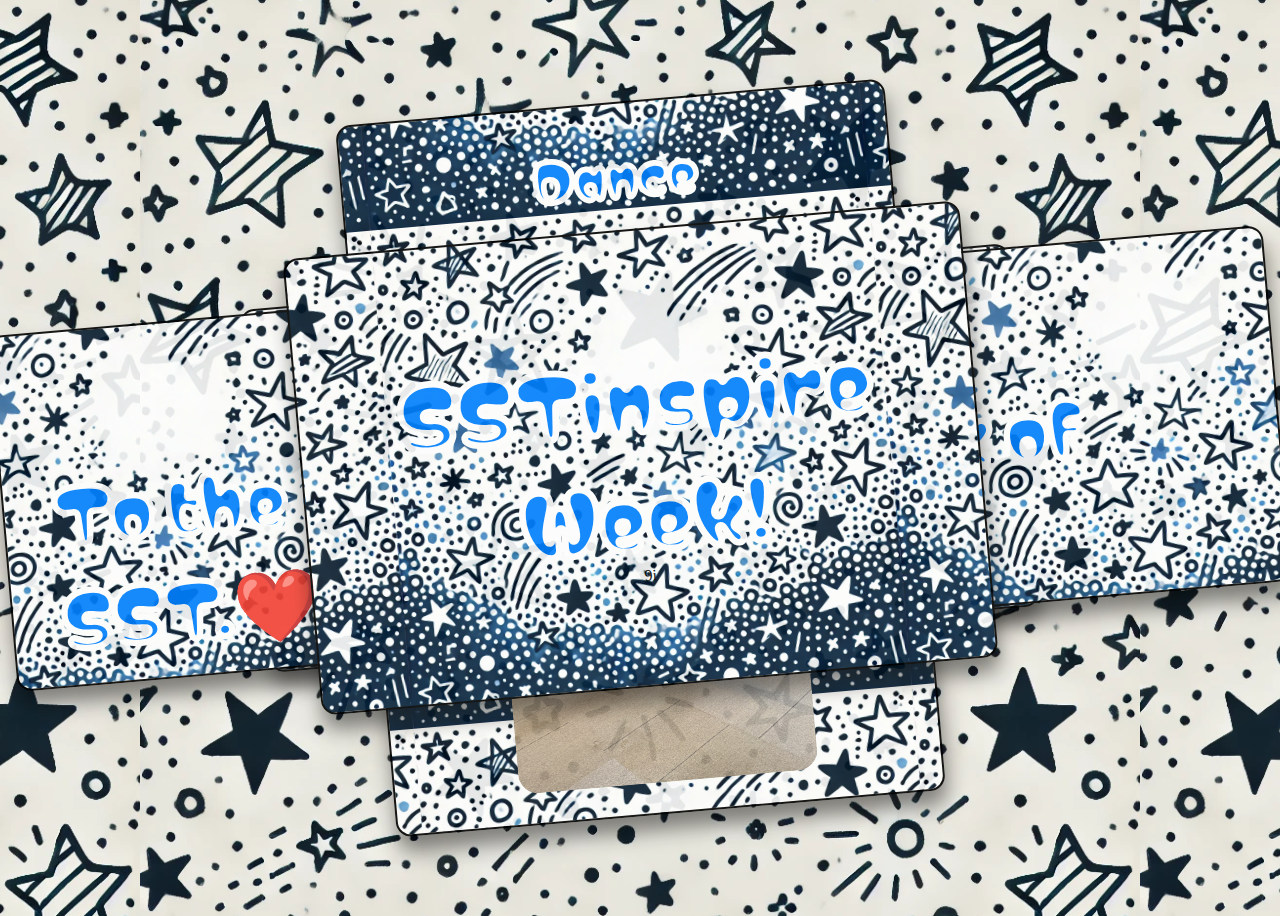
==== index.html @ 7b316d0e "finals" ====
<!DOCTYPE html>
<html lang="en" >
<head>
  <meta charset="UTF-8">
  <title>SSTinspire Week</title>
  <link rel='stylesheet' href='https://fonts.googleapis.com/css2?family=Short+Stack&amp;family=Homemade+Apple&amp;display=swap'><link rel="stylesheet" href="./style.css">
  <link rel="preconnect" href="https://fonts.googleapis.com">
<link rel="preconnect" href="https://fonts.gstatic.com" crossorigin>
<link href="https://fonts.googleapis.com/css2?family=Matemasie&display=swap" rel="stylesheet">
</head>
<body>
<!-- partial:index.partial.html -->
<!-- A pen by Developer Rahul  -->  
<div class="paper heart">

</div>

  
<div class="paper image" id="imgId2">
  <p> Football </p>
   <img src="images/photo1deepti.jpg" />
</div>

<div class="paper image" id="imgId2">
  <p> Face Painting</p>
   <img src="/happybirthday-main/images/face/FullSizeRender.jpg" alt="image"/>
   <img src="/happybirthday-main/images/face/IMG_1312.HEIC" alt="image q"/>
</div>

<div class="paper image" id="imgId4">
  <p>Cricket</p>

  <img src="/images/Cricket/IMG_1615.JPG" alt="images"/>
  <img src="/images/Cricket/IMG_1612.JPG" alt="images"/>
  <img src="/images/Cricket/IMG_1622.JPG" alt="images"/>
</div>

<div class="paper image" id="imgId1">
  <p>Dance</p>
   <p> Have some energy</p>

  <img src="/images/Dance/FullSizeRender.jpg" alt="images"/>
  <!-- <img src="/images/Dance/IMG_1963.HEIC" alt="images"/>
  <img src="/images/Dance/IMG_2025.HEIC" alt="images"/> -->
  
</div>



<div class="paper red">
<p class="p1">Where we relax rewind  </p>
<p class="p2">And have fun</p>
</div>

<div class="paper">
<p class="p1">Welcome</p>
  <p class="p1">To the co curricular week of SST.<span style="color: red !important;">❤️</span></p>
</div>

<div class="paper"  id="imgId3">
<p class="p1">SSTinspire</p>
<p class="p1">Week!</p>9i
</div>
<!-- partial -->
  <!-- <script  src="./script.js"></script> -->
  <!-- <script src="./mobile.js"></script> -->
  <script>
    // Function to dynamically load a script file
    function loadScript(fileName) {
      const script = document.createElement('script');
      script.src = fileName;
      script.type = 'text/javascript';
      script.async = true; // Optional: async if you want non-blocking behavior
      document.head.appendChild(script);
    }

    // Check the screen width to determine which file to load
    if (window.innerWidth >= 1024) {  // 1024px and above for desktops and laptops
      loadScript('script.js');
    } else {  // Below 1024px for mobile devices
      loadScript('mobile.js');
    }

    // Optional: Update the script based on screen resizing (if needed)
    window.addEventListener('resize', () => {
      const currentScripts = document.querySelectorAll('script[src="script.js"], script[src="mobile.js"]');
      currentScripts.forEach(script => script.remove()); // Remove existing scripts

      // Re-load based on new window size
      if (window.innerWidth >= 1024) {
        loadScript('/holiday-main/script.js');
      } else {
        loadScript('/holiday-main/mobile.js');
      }
    });
  </script>

</body>
</html>
---- style.css ----
@import url('https://fonts.googleapis.com/css2?family=Zeyada&display=swap');




body {
  height: 100vh;
  display: flex;
  align-items: center;
  justify-content: center;

  background-size: 1000px;
  background-image: url('/images/bg.webp');
  background-position: center center;
  opacity: 0.9;
}

.paper {
  background-image: url("https://th.bing.com/th/id/R.c3640bbefa2d7e4a43b8b3b9963b490e?rik=QsIQT0qQT8U0rw&riu=http%3a%2f%2fgetwallpapers.com%2fwallpaper%2ffull%2f7%2f7%2f4%2f135893.jpg&ehk=cgdQMD9D0fKxmmpT273bfj4XPMk%2f3bum%2b6Nw9rV14LY%3d&risl=&pid=ImgRaw&r=0");
  background-size: 500px;
  background-position: center center;
  padding: 20px 50px;
/*  min-width: 800px; */
  border-radius: 15px;
  border: 2px solid rgb(0, 0, 0);
  transform: rotateZ(-5deg);
  box-shadow: 1px 15px 20px 0px rgba(0,0,0,0.5);
  position: absolute;
  display: flex;
  flex-direction: column;
  align-items: center;
}

.paper.heart {
  position: relative;
  width: 200px;
  height: 200px;
  padding: 0;
  border-radius: 50%;
}

.paper.image {
  padding: 30px;
}
.paper.image p {
  font-size: 30px;
}

img {
  max-height: 200px;
  width: 70%;
  user-select: none;
  border-radius: 20px;
}
#imgId2{
  display: flex;
  flex-direction: column;
  align-items: center;
}
#imgId2 p{
  font-size: 50px;
}
#imgId1 img{
  max-height: 500px;
  max-width: 300px;
}
#imgId1 p{
  font-size: 50px;
}
#imgId2 img{
  max-height: 300px;
}
#imgId4 img{
  display: flex;
  max-width: 50%;
  max-height: 300px;
}
#imgId4{
  display: flex;
  flex-direction: row;
  align-items: center;
  justify-content: space-between;
}
#imgId4 p{
  font-size: 50px;
}
#imgId3{
  padding: 100px 100px;
}
#imgId3 p{
  font-size: 80px;
/* -webkit-text-stroke: px black; */
}
.paper.heart::after {
  content: "";
  background-image: url('/images/icons8-scaler-academy-48.png');
  width: 100%;
  height: 100%;
  position: absolute;
  top: 0;
  left: 0;
  background-size: 150px;
  background-position: center center;
  background-repeat: no-repeat;
  opacity: 0.6;
}

p {
  font-family: "Matemasie", sans-serif;
  font-size: 70px;
  color: rgb(0, 128, 255);
  opacity: 1;
  user-select: none;
  
  -webkit-text-stroke: 4.2px rgb(255, 255, 255);
  margin: 0%;
  font-weight: 900;
}
div {
  background-image: none !important;
  background-image: url('/images/divimg.webp') !important;
  /* //change th background image opacit */
  background-size: 1000px;
  background-position: center center;
  background-blend-mode: overlay;
}
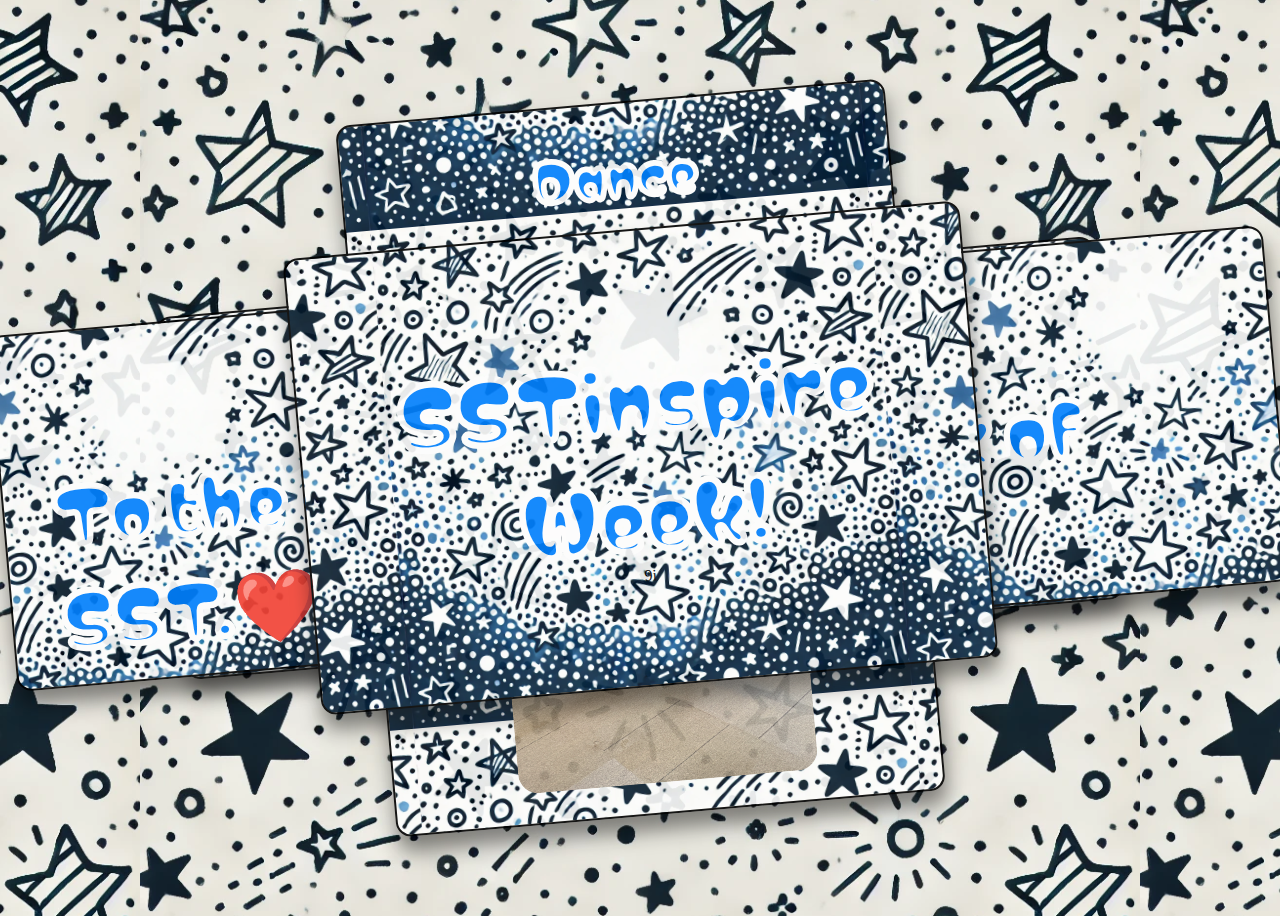
==== commit ef6979a9: "Update index.html" ====
--- a/index.html
+++ b/index.html
@@ -23,23 +23,24 @@
 
 <div class="paper image" id="imgId2">
   <p> Face Painting</p>
-   <img src="/happybirthday-main/images/face/FullSizeRender.jpg" alt="image"/>
-   <img src="/happybirthday-main/images/face/IMG_1312.HEIC" alt="image q"/>
+   <img src="images/face/FullSizeRender.jpg" alt="image"/>
+   <img src="images/face/IMG_1312.HEIC" alt="image q"/>
 </div>
 
 <div class="paper image" id="imgId4">
   <p>Cricket</p>
 
-  <img src="/images/Cricket/IMG_1615.JPG" alt="images"/>
-  <img src="/images/Cricket/IMG_1612.JPG" alt="images"/>
-  <img src="/images/Cricket/IMG_1622.JPG" alt="images"/>
+  <img src="images/Cricket/IMG_1615.JPG" alt="images"/>
+  <img src="images/Cricket/IMG_1612.JPG" alt="images"/>
+  <img src="images/Cricket/IMG_1622.JPG" alt="images"/>
+  <img src="images/Cricket/IMG_1622.JPG" alt="imh" />
 </div>
 
 <div class="paper image" id="imgId1">
   <p>Dance</p>
    <p> Have some energy</p>
 
-  <img src="/images/Dance/FullSizeRender.jpg" alt="images"/>
+  <img src="images/Dance/FullSizeRender.jpg" alt="images"/>
   <!-- <img src="/images/Dance/IMG_1963.HEIC" alt="images"/>
   <img src="/images/Dance/IMG_2025.HEIC" alt="images"/> -->
   
